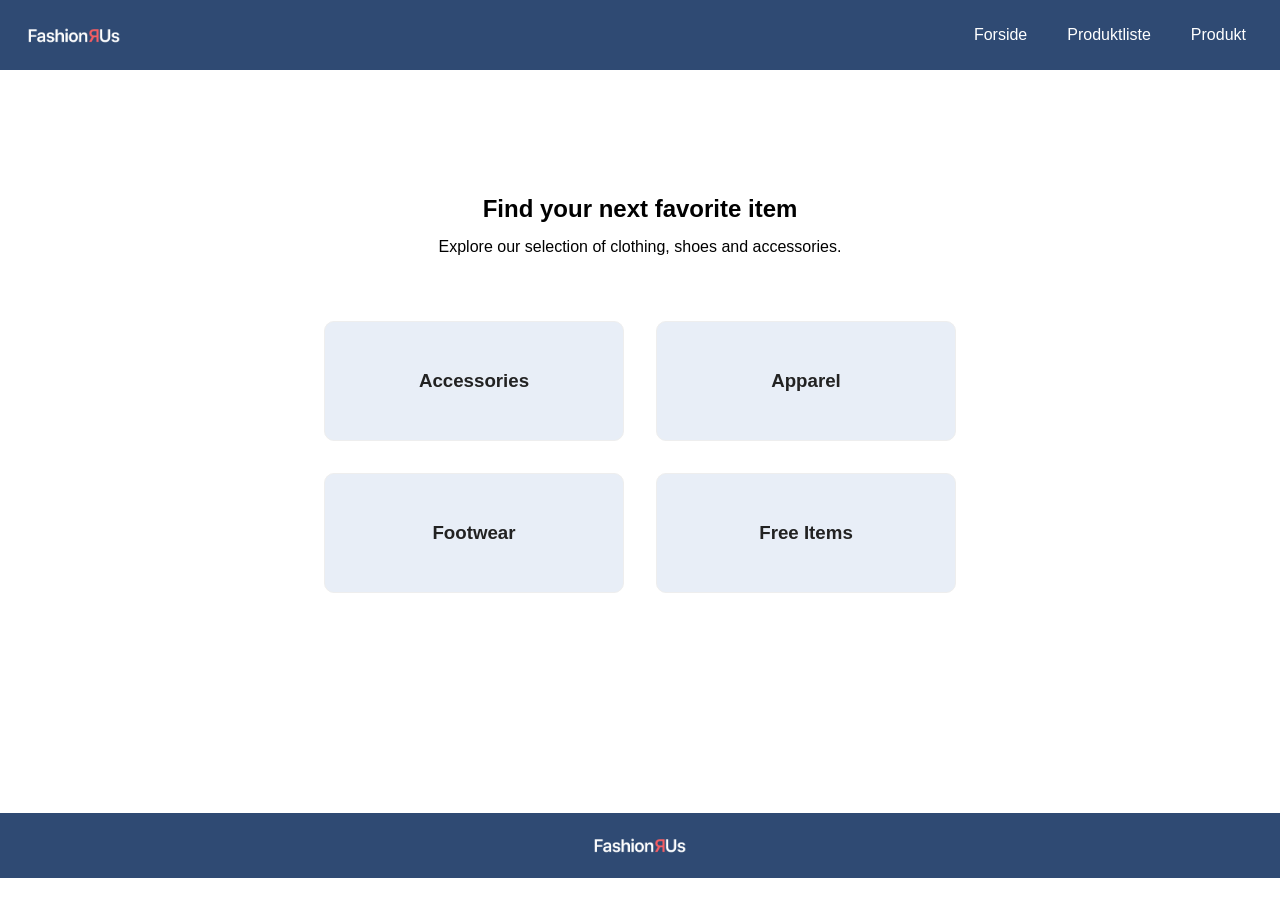
==== index.html @ 832c6561 "first commit" ====
<!DOCTYPE html>
<html lang="da">

<head>
    <meta charset="UTF-8">
    <meta name="viewport" content="width=device-width, initial-scale=1.0">
    <meta name="robots" content="noindex">
    <link rel="stylesheet" href="style.css">
    <title>Forside</title>
</head>

<body>
    <header>
        <div class="logo">
            <a href="index.html">
                <img src="Logo.png" alt="Logo">
                <h1></h1>
            </a>

        </div>
        <nav>
            <ul class="menu">
                <li><a href="index.html">Forside</a></li>
                <li><a href="produktliste.html">Produktliste</a></li>
                <li><a href="produkt.html">Produkt</a></li>
            </ul>

            <button class="burger" aria-label="Åbn menu">
                <span class="line"></span>
                <span class="line"></span>
                <span class="line"></span>
            </button>
        </nav>
    </header>
    <main>
        <div class="intro">
            <h2>Find your next favorite item</h2>
            <p>Explore our selection of clothing, shoes and accessories.</p>
        </div>

        <div class="category_list_container">

            <article class="card">
                <a href="produktliste.html">
                    <h3>Accessories</h3>
                </a>
            </article>

            <article class="card">
                <a href="produktliste.html">
                    <h3>Apparel</h3>
                </a>
            </article>

            <article class="card">
                <a href="produktliste.html">
                    <h3>Footwear</h3>
                </a>
            </article>

            <article class="card">
                <a href="produktliste.html">
                    <h3>Free Items</h3>
                </a>
            </article>
        </div>
    </main>
    <footer>
        <img src="Logo.png" alt="Logo">
    </footer>
</body>

</html>
---- style.css ----
/*************** Reset *********************/
* {
  margin: 0;
  padding: 0;
  box-sizing: border-box;
}

img {
  width: 100%;
  height: auto;
  display: block;
}

/*************** Logo *********************/
header {
  position: sticky;
  top: 0;
  display: flex;
  justify-content: space-between;
  align-items: center;
  padding: 1rem 1.5rem;
  background-color: #2f4a73;
  z-index: 1000;
}

.logo {
  display: flex;
  align-items: center;
  gap: 10px;
}

.logo img {
  width: 100px;
  height: auto;
}

.logo h1 {
  color: white;
  margin: 0;
  font-family: sans-serif;
  letter-spacing: 1px;
  font-size: larger;
}

.logo a {
  display: flex;
  align-items: center;
  gap: 25px;
  text-decoration: none;
}

.menu {
  display: flex;
  list-style: none;
  margin: 0;
  padding: 0;
}

.menu li {
  margin-right: 20px;
}

.menu li:last-child {
  margin-right: 0;
}

.menu a {
  font-family: "Albert Sans", sans-serif;
  display: block;
  padding: 10px;
  color: white;
  text-decoration: none;
  transition: color 0.3s;
  text-align: end;
}

.menu a:hover {
  color: #afc4ff;
}

@media (max-width: 800px) {
  .menu {
    display: none;
  }
}

.burger {
  width: 30px;
  height: 20px;
  cursor: pointer;
}

.burger .line {
  display: block;
  width: 100%;
  height: 2px;
  background-color: white;
  margin-bottom: 5px;
  transition: 0.2s linear;
}
.burger {
  display: none;
}

/*************** General *******************/
main {
  max-width: 1400px;
  margin: auto;
  background-color: white;
  padding: 40px 20px;
}

main h2,
main p {
  font-family: "Albert Sans", sans-serif;
}

main h2 {
  margin-bottom: 5px;
}

main p {
  margin-bottom: 10px;
}
/* ************ Forside ************* */
.intro {
  text-align: center;
  transform: translateY(85px);
}

.intro h2 {
  margin-bottom: 15px;
}

.category_list_container {
  display: grid;
  grid-template-columns: 300px 300px;
  gap: 2rem;
  justify-content: center;
  margin-top: 150px;
}

.card {
  display: grid;
  min-height: 120px;
  padding: 1rem;
  border: 1px solid #eee;
  background-color: #e8eef7;
  border-radius: 10px;
  text-align: center;
  align-items: center;
}

.card a {
  color: #222222;
  text-decoration: none;
  font-family: "Albert Sans", sans-serif;
}

.card:hover {
  box-shadow: 0 4px 10px #ccc;
}

/*************** Product list **************/
.product_list_container {
  display: grid;
  grid-template-columns: repeat(auto-fit, minmax(250px, 1fr));
  grid-template-rows: auto auto 1fr auto 1fr;
  gap: 1rem;
}

.product {
  display: grid;
  grid-template-rows: subgrid;
  grid-row: span 5;
  position: relative;

  border: 1px solid #ddd;
  padding: 1rem;
  background-color: #e8eef7;
  border-radius: 10px;
}

.product:hover {
  box-shadow: 0 4px 10px #ccc;
}

.product h3 {
  color: #222222;
  font-family: "Albert Sans", sans-serif;
}

.product > p {
  color: #666666;
  font-family: "Albert Sans", sans-serif;
}

.product div p {
  color: #222222;
  font-family: "Albert Sans", sans-serif;
}

.product a {
  color: #2f4a73;
  text-decoration: none;
  font-family: "Albert Sans", sans-serif;
}

.product a:hover {
  color: #afc4ff;
}

.soldout_tag {
  visibility: hidden;
}

.soldout * {
  opacity: 50%;
}

.soldout .soldout_tag {
  opacity: 100%;
  visibility: visible;
  position: absolute;
  background-color: #2f4a73;
  color: white;
  padding: 10px;
  top: 0;
  left: 0;
}

.discount div p:last-child {
  color: #d94b4b;
}
/*************** Product detail ***************/
.product_detail {
  display: grid;
  grid-template-columns: 1fr 1fr;
  max-width: 1000px;
  margin: auto;
  gap: 2rem;
  padding: 2rem;
  background-color: #e8eef7;
  border-radius: 10px;
}

.product_detail h2 {
  font-family: "Albert Sans", sans-serif;
  color: #222222;
  margin-bottom: 1rem;
}

.product_detail p {
  color: #666666;
  margin-bottom: 1rem;
}

.product_detail {
  font-family: "Albert Sans", sans-serif;
}

.product_detail button {
  display: block;
  background-color: #2f4a73;
  color: white;
  border: none;
  padding: 8px 16px;
  border-radius: 5px;
  cursor: pointer;
  font-family: "Albert Sans", sans-serif;
  margin-top: 2rem;
}

.product_detail button:hover {
  background-color: #afc4ff;
  color: #222222;
}

/*************** Footer *********************/
footer {
  background-color: #2f4a73;
  color: white;
  text-align: center;
  padding: 20px;
  margin-top: 180px;
  font-family: "Albert Sans", sans-serif;
}

footer img {
  width: 100px;
  margin: 0 auto;
}
/*************** Mobile *********************/
@media (max-width: 800px) {
  .menu {
    display: none;
  }

  .burger {
    display: block;
    border: none;
    background: none;
  }

  .intro {
    transform: translateY(0);
  }

  .intro h2,
  .intro p {
    margin: 8;
  }

  .category_list_container {
    grid-template-columns: 300px;
    margin-top: 50px;
  }

  .product_list_container {
    grid-template-columns: 400px;
    justify-content: center;
    gap: 2rem;
  }

  .product img {
    width: 80%;
    margin: auto;
  }

  .product_detail {
    width: 400px;
    margin: auto;
    grid-template-columns: 1fr;
  }

  .product_detail img {
    width: 80%;
    margin: auto;
  }
}
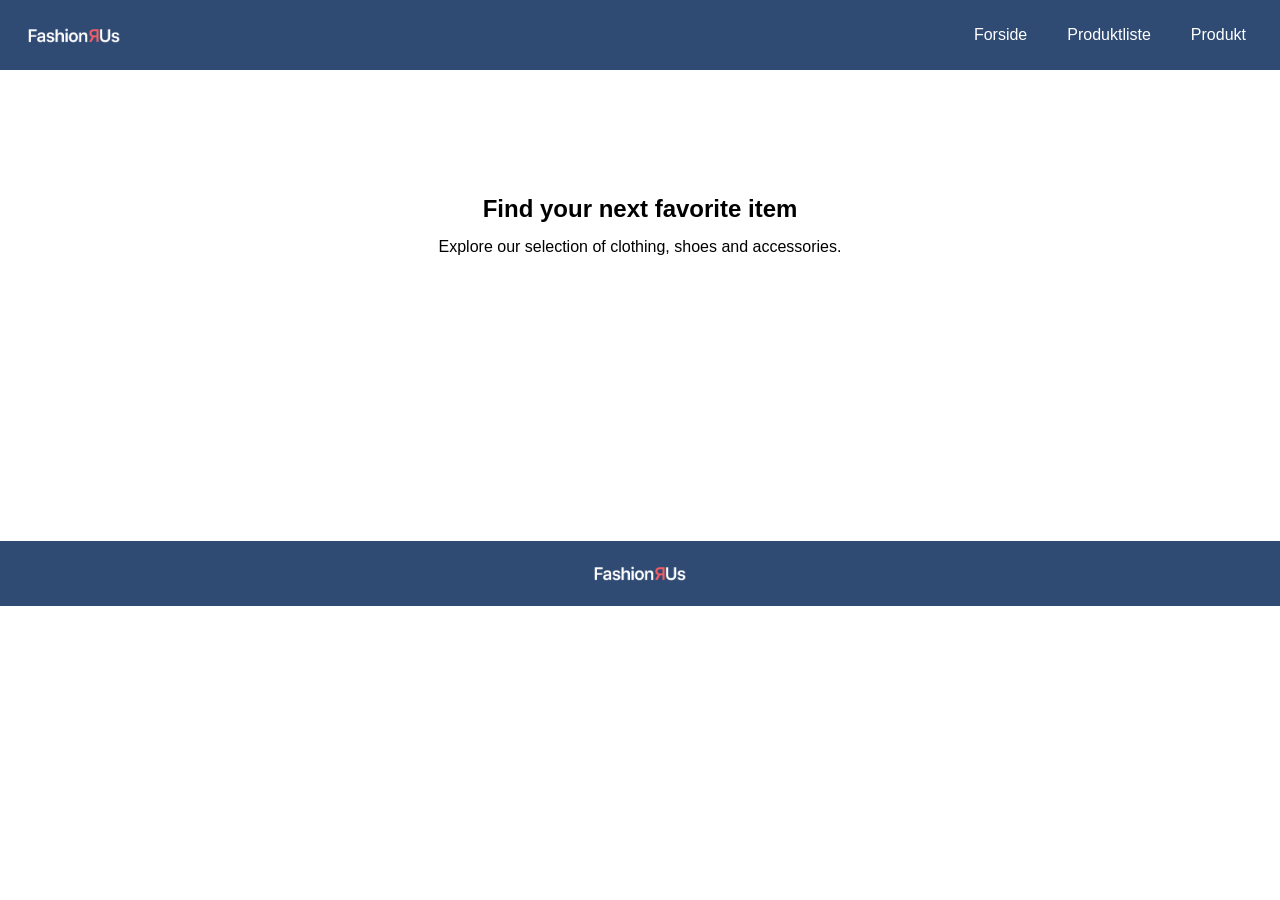
==== commit b92d92d4: "Dynamisk forside" ====
--- a/index.html
+++ b/index.html
@@ -6,6 +6,7 @@
     <meta name="viewport" content="width=device-width, initial-scale=1.0">
     <meta name="robots" content="noindex">
     <link rel="stylesheet" href="style.css">
+    <script src="index.js" defer></script>
     <title>Forside</title>
 </head>
 
@@ -38,31 +39,8 @@
             <p>Explore our selection of clothing, shoes and accessories.</p>
         </div>
 
-        <div class="category_list_container">
+        <div class="category_list_container" id="category_list">
 
-            <article class="card">
-                <a href="produktliste.html">
-                    <h3>Accessories</h3>
-                </a>
-            </article>
-
-            <article class="card">
-                <a href="produktliste.html">
-                    <h3>Apparel</h3>
-                </a>
-            </article>
-
-            <article class="card">
-                <a href="produktliste.html">
-                    <h3>Footwear</h3>
-                </a>
-            </article>
-
-            <article class="card">
-                <a href="produktliste.html">
-                    <h3>Free Items</h3>
-                </a>
-            </article>
         </div>
     </main>
     <footer>
--- a/style.css
+++ b/style.css
@@ -134,7 +134,7 @@
 
 .category_list_container {
   display: grid;
-  grid-template-columns: 300px 300px;
+  grid-template-columns: 300px 300px 300px;
   gap: 2rem;
   justify-content: center;
   margin-top: 150px;
